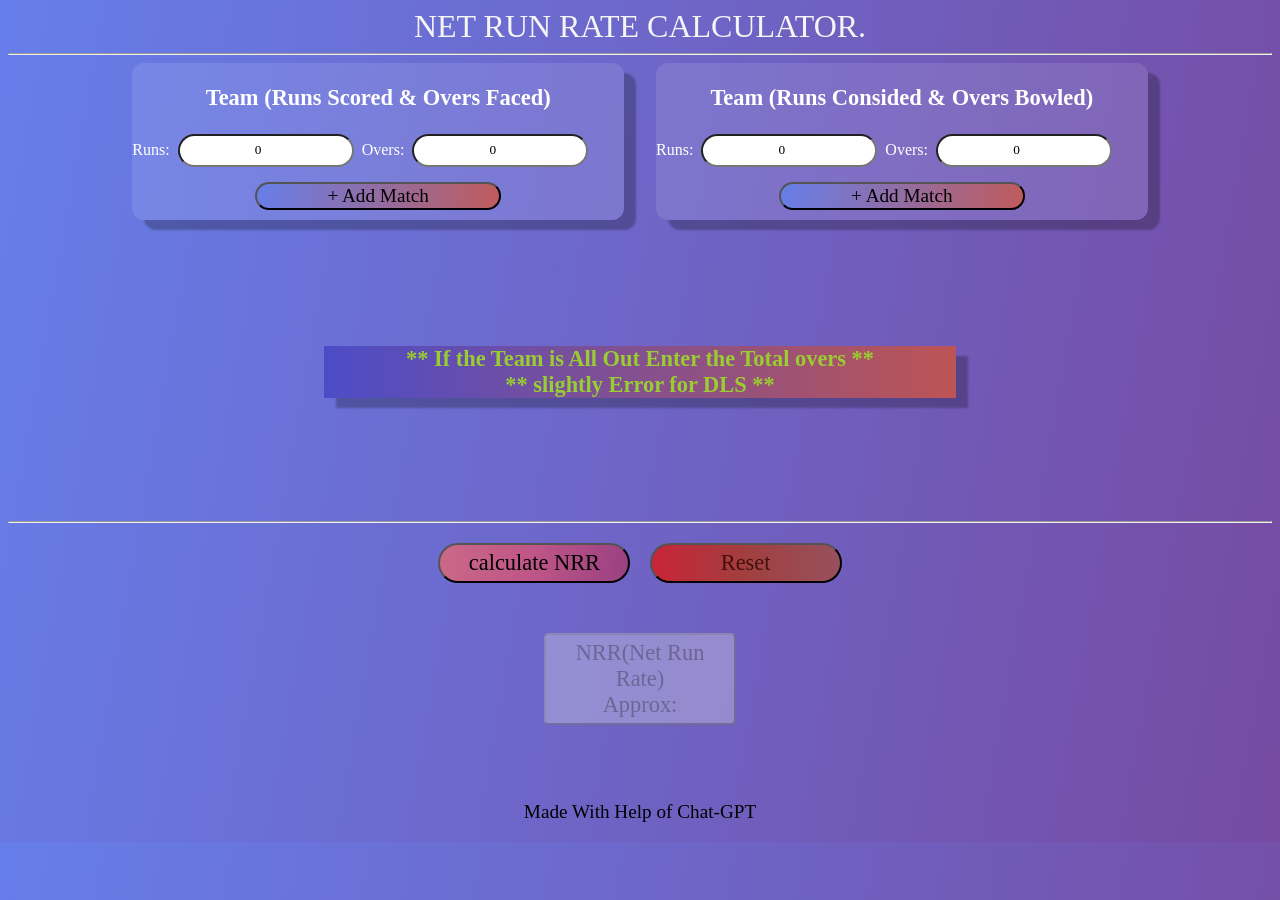
==== index.html @ ce38fd6c "Rename ipl nrr.html to index.html" ====
<!DOCTYPE html>
<html lang="en">

<head>
    <meta charset="UTF-8">
    <meta name="viewport" content="width=device-width, initial-scale=1.0">
    <title>Document</title>
    <link rel="stylesheet" href="ipl nrr.css">
</head>

<body>

    <header>
        NET RUN RATE CALCULATOR.
    </header>
    <hr>
    <main>
        <div class="container">
            <div class="teams" id="team-1">
                <h3>Team (Runs Scored & Overs Faced)</h3>
                <div class="runs-overs-inputs" id="runs-overs-inputs-team-1">
                    <div class="each-row" id="each-row-team-1">
                        <label for="runs">Runs:</label>
                        <input type="number" name="runs" id="runs" value="0" required class="team-1-runs" min="0">

                        <label for="overs">Overs:</label>
                        <input type="number" name="overs" id="overs" value="0" step="0.1" required class="team-1-overs"
                            min="0">
                        <button style="visibility:hidden;">X</button>
                    </div>
                </div>
                <button class="add-match" id="add-match-team-1" onclick="addMatchRow(1)"> + Add Match </button>
            </div>

            <div class="teams" id="team-2">
                <h3>Team (Runs Consided & Overs Bowled)</h3>
                <div class="runs-overs-inputs" id="runs-overs-inputs-team-2">
                    <div class="each-row" id="each-row-team-2">
                        <label for="runs">Runs:</label>
                        <input type="number" name="runs" id="runs" value="0" required class="team-1-runs" min="0">

                        <label for="overs">Overs:</label>
                        <input type="number" name="overs" id="overs" value="0" step="0.1" required class="team-1-overs"
                            min="0">
                        <button style="visibility:hidden;">X</button>
                    </div>

                </div>
                <button class="add-match" id="add-match-team-2" onclick="addMatchRow(2)"> + Add Match</button>
            </div>

        </div>
        <p id="note">** If the Team is All Out Enter the Total overs **
            <br>** slightly Error for DLS **
        </p>

    </main>
    <hr>
    <section>
        <button id="calculate-nrr" onclick="calculate()">calculate NRR</button>
        <button id="reset" onclick="reset()">Reset</button>
    </section>
    <section>
        <button id="output" disabled>NRR(Net Run Rate)<br> Approx:</button>
    </section>

    <footer style="text-align: center; font-size: 1.2rem; margin-top: 6%;">
        <p>Made With Help of Chat-GPT</p>
    </footer>

    <script src="ipl nrr.js"></script>
</body>

</html>
---- ipl nrr.css ----
* {
    font-family: 'Times New Roman', Times, serif;
}

body {
    background: linear-gradient(100deg, #667eea, #764ba2);
}

header {
    text-align: center;
    font-size: 2rem;
    color: whitesmoke;
}

main {
    min-height: 50vh;
}

.container {
    display: flex;
    flex-direction: row;
    justify-content: center;
    color: white;
    gap: 2rem;
}

.teams {
    background: rgba(255, 255, 255, 0.1);
    font-size: 1.2rem;
    border-radius: 12px;
    box-shadow: 12px 10px 2px rgba(0, 0, 0, 0.25);
    display: flex;
    flex-direction: column;
}

.teams h3 {
    background: rgba(255, 255, 255, 0);
    text-align: center;
    border: none;
}

.runs-overs-inputs {
    background: rgba(255, 255, 255, 0);
    display: flex;
    flex-direction: column;
    gap: 1rem;
}

.each-row {
    background: rgba(255, 255, 255, 0);
    font-size: 1rem;
    display: flex;
    flex-direction: row;
    align-items: center;
    height: 100%;
    gap: 0.5rem;
    margin-bottom: 5px;
}

.each-row label {
    background: rgba(255, 255, 255, 0);
}

.each-row input {
    height: 3vh;
    border-radius: 50px;
    text-align: center;
    background: white;
    width: 100%;
}

.each-row input:not(:valid) {
    outline: 3px solid red;
}

.each-row button {
    position: relative;
    top: -5%;
    left: -1%;
    border-radius: 50%;
    margin-right: 2px;
    height: 3vh;
    background: rgba(255, 0, 0, 0.5);
    box-shadow: none;
    color: white;
}

.each-row input:focus {
    box-shadow: 0 0 8px #00ff99;
}

.add-match {
    margin: 10px auto;
    border-radius: 50px;
    font-size: 1.2rem;
    box-shadow: none;
    background: linear-gradient(100deg, #667eea, rgb(192, 91, 91));
    transition: 'background' 0.5s ease-in;
    width: 50%;
}

.add-match:hover {
    background: linear-gradient(100deg, rgb(192, 91, 91), #667eea);
}

#delete {
    transition: background-color 0.5s ease-in;
}

#delete:hover {
    background-color: red;
}

#note {
    padding: 0;
    width: 50%;
    margin-top: 12%;
    margin-left: 50%;
    transform: translate(-50%, -50%);

    text-align: center;
    color: yellowgreen;
    font-size: 1.4rem;
    font-weight: 600;
    background: linear-gradient(to right, rgb(76, 76, 200), rgb(189, 84, 84));
    box-shadow: 12px 10px 2px rgba(0, 0, 0, 0.25);

    /* animation: name duration timing-function delay iteration-count direction fill-mode; */
    animation: scroll-text 8s ease-in-out infinite alternate;
}

@keyframes scroll-text {
    0% {
        transform: translateX(0%);
    }

    25% {
        transform: translateX(-50%);
    }

    50% {
        transform: translateX(-100%);
    }

    75% {
        transform: translateX(-50%);
    }

    100% {
        transform: translateX(0%);
    }
}

section {
    display: flex;
    flex-direction: row;
    flex-grow: 1fr 1fr;
    flex-wrap: wrap;
    gap: 1.2rem;
    margin-top: 20px;
    margin-bottom: 50px;
    justify-content: center;
    background: none;
    box-shadow: none;
}

section button {
    font-size: 1.4rem;
    padding: 5px;
    width: 15vw;
    border-radius: 20px;
    text-align: center;
}

#calculate-nrr {
    background: linear-gradient(100deg, rgba(227, 103, 115, 0.8), rgba(244, 74, 91, 0.6), rgba(218, 9, 30, 0.4));
    transition: "background" 0.5s ease-in-out;
}

#calculate-nrr:hover {
    background: linear-gradient(100deg, rgba(218, 9, 30, 0.8), rgba(244, 74, 91, 0.6), rgba(227, 103, 115, 0.4));
}

#reset {
    color: rgb(216, 29, 29);
    color: rgb(67, 15, 15);
    background: linear-gradient(90deg, rgba(223, 21, 21, 0.8), rgb(161, 63, 63), rgb(190, 68, 0, 0.5));
    transition: "background" 0.5s ease-in-out;
}

#reset:hover {
    background: linear-gradient(90deg, rgba(237, 124, 83, 1), rgba(199, 87, 87, 1), rgba(155, 42, 42, 1));
}

#output {
    border-radius: 5px;
}

@media (max-width: 800px) {
    .container {
        flex-direction: column;
        align-items: center;
    }

    .runs-overs-inputs {
        max-width: 100%;
    }

    .each-row button {
        top: -0.2vh;
        left: -1vw;
        border-radius: 50%;
        margin-right: 2px;
    }

    #note {
        width: 80%;
    }

    section {
        flex-direction: column;
        align-items: center;
    }

    section button {
        width: 80%;
    }
}
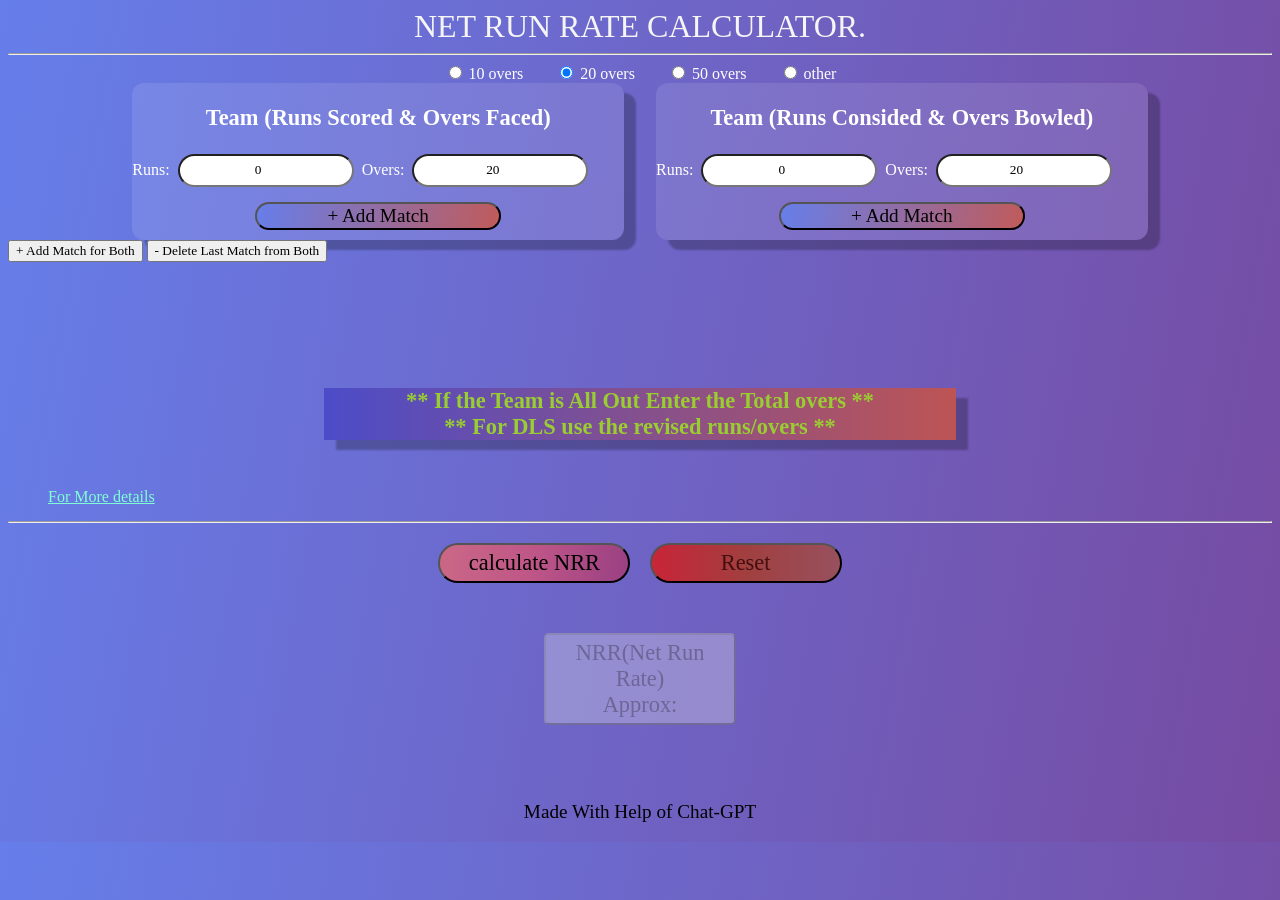
==== commit b53b5e77: "Update index.html" ====
--- a/index.html
+++ b/index.html
@@ -15,6 +15,24 @@
     </header>
     <hr>
     <main>
+        <div class="container" id="overs-select">
+            <label>
+                <input type="radio" name="over-no" id="over-no" value="10">
+                10 overs
+            </label>
+            <label>
+                <input type="radio" name="over-no" id="over-no" value="20" checked>
+                20 overs
+            </label>
+            <label>
+                <input type="radio" name="over-no" id="over-no" value="50">
+                50 overs
+            </label>
+            <label>
+                <input type="radio" name="over-no" id="over-no" value="0">
+                other
+            </label>
+        </div>
         <div class="container">
             <div class="teams" id="team-1">
                 <h3>Team (Runs Scored & Overs Faced)</h3>
@@ -24,7 +42,7 @@
                         <input type="number" name="runs" id="runs" value="0" required class="team-1-runs" min="0">
 
                         <label for="overs">Overs:</label>
-                        <input type="number" name="overs" id="overs" value="0" step="0.1" required class="team-1-overs"
+                        <input type="number" name="overs" id="overs" value="20" step="0.1" required class="team-1-overs"
                             min="0">
                         <button style="visibility:hidden;">X</button>
                     </div>
@@ -40,7 +58,7 @@
                         <input type="number" name="runs" id="runs" value="0" required class="team-1-runs" min="0">
 
                         <label for="overs">Overs:</label>
-                        <input type="number" name="overs" id="overs" value="0" step="0.1" required class="team-1-overs"
+                        <input type="number" name="overs" id="overs" value="20" step="0.1" required class="team-1-overs"
                             min="0">
                         <button style="visibility:hidden;">X</button>
                     </div>
@@ -50,10 +68,19 @@
             </div>
 
         </div>
+        <div class="both">
+            <button id="add-for-both" onclick="addForBoth()">+ Add Match for Both</button>
+            <button id="delete-for-both" onclick="deleteForBoth()">- Delete Last Match from Both</button>
+        </div>
         <p id="note">** If the Team is All Out Enter the Total overs **
-            <br>** slightly Error for DLS **
+            <br>** For DLS use the revised runs/overs **
         </p>
-
+        <blockquote>
+            <a href="https://www.cricindeed.com/how-nrr-calculated-in-cricket#rain-image" target="_blank"
+                style="color: aquamarine;">
+                For More details
+            </a>
+        </blockquote>
     </main>
     <hr>
     <section>
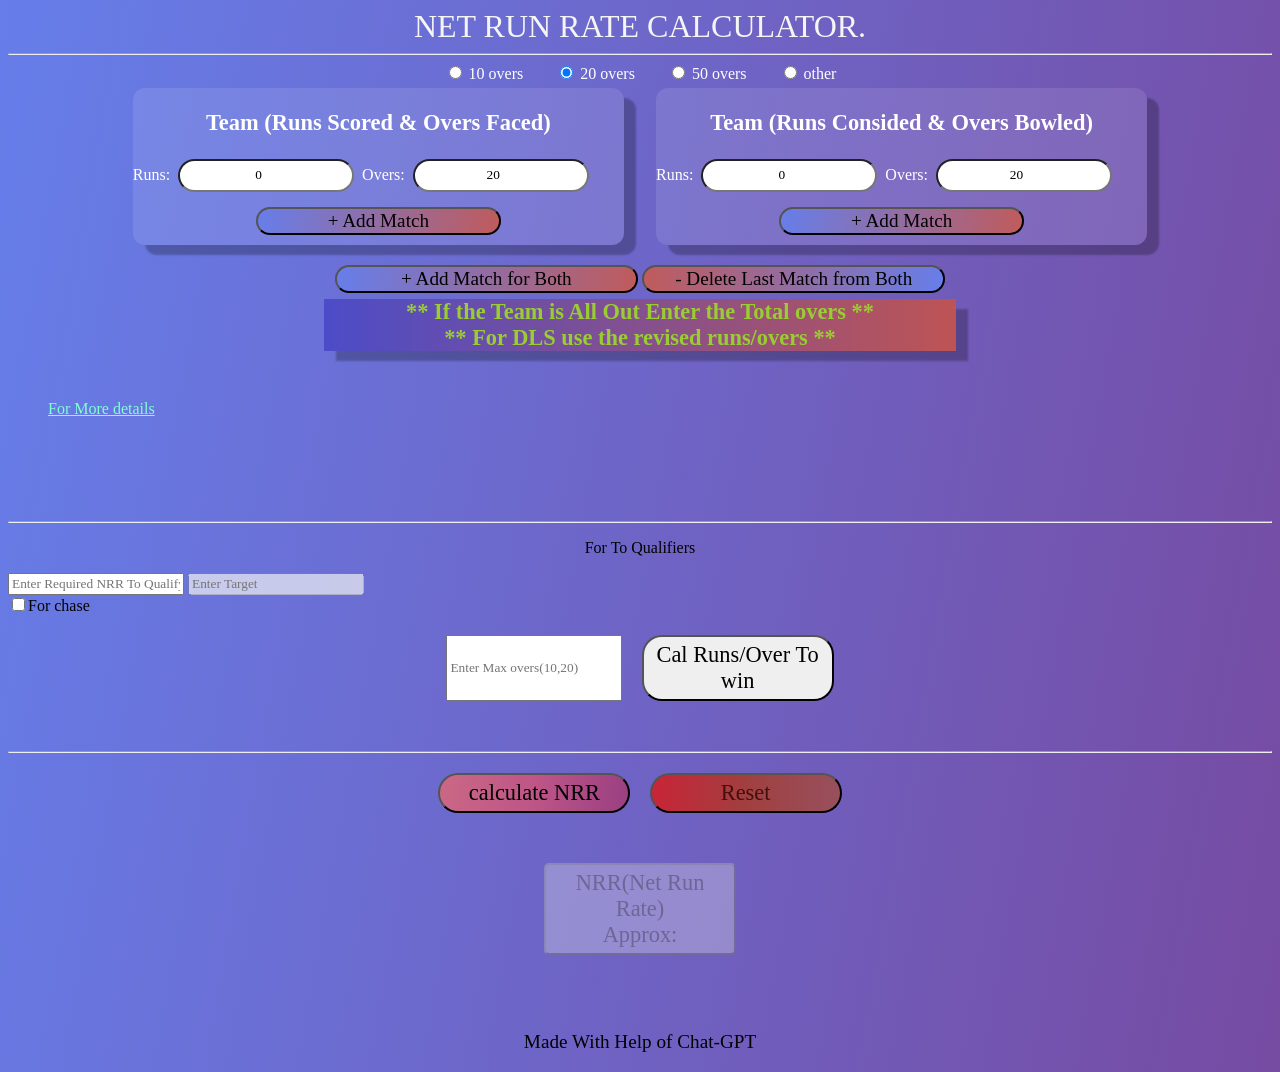
==== commit ba9612bf: "Update index.html" ====
--- a/index.html
+++ b/index.html
@@ -4,7 +4,9 @@
 <head>
     <meta charset="UTF-8">
     <meta name="viewport" content="width=device-width, initial-scale=1.0">
-    <title>Document</title>
+    <title>Net Run Rate Calculator</title>
+    <link rel="stylesheet" href="https://pyscript.net/releases/2024.1.1/core.css">
+    <script type="module" src="https://pyscript.net/releases/2024.1.1/core.js"></script>
     <link rel="stylesheet" href="ipl nrr.css">
 </head>
 
@@ -83,6 +85,20 @@
         </blockquote>
     </main>
     <hr>
+    <p style="text-align: center;">For To Qualifiers</p>
+    <aside class="input-rnn">
+        <input type="text" id="RNRR" placeholder="Enter Required NRR To Qualify" title="Net Run Rate"
+            autocomplete="off">
+
+        <input type="text" name="target" id="target" disabled placeholder="Enter Target" autocomplete="off">
+
+    </aside>
+    <label id="label-for-target"><input type="checkbox" name="target-checkbox" id="target-checkbox">For chase</label>
+    <section>
+        <input type="text" id="max-overs" placeholder="Enter Max overs(10,20)" autocomplete="off">
+        <button py-click="on_click" id="calc-runs-overs">Cal Runs/Over To win</button>
+    </section>
+    <hr>
     <section>
         <button id="calculate-nrr" onclick="calculate()">calculate NRR</button>
         <button id="reset" onclick="reset()">Reset</button>
@@ -95,7 +111,9 @@
         <p>Made With Help of Chat-GPT</p>
     </footer>
 
-    <script src="ipl nrr.js"></script>
+
+    <script src="main.py" type="py" config="./py-script.json"></script>
+    <script src="./ipl nrr.js"></script>
 </body>
 
 </html>
--- a/ipl nrr.css
+++ b/ipl nrr.css
@@ -14,6 +14,10 @@
 
 main {
     min-height: 50vh;
+}
+
+#overs-select {
+    margin-bottom: 5px;
 }
 
 .container {
@@ -74,6 +78,7 @@
 }
 
 .each-row button {
+    font-size: 0.8rem;
     position: relative;
     top: -5%;
     left: -1%;
@@ -89,7 +94,8 @@
     box-shadow: 0 0 8px #00ff99;
 }
 
-.add-match {
+.add-match,
+.both button {
     margin: 10px auto;
     border-radius: 50px;
     font-size: 1.2rem;
@@ -99,8 +105,21 @@
     width: 50%;
 }
 
-.add-match:hover {
+.both button {
+    width: 24%;
+}
+
+#delete-for-both {
     background: linear-gradient(100deg, rgb(192, 91, 91), #667eea);
+}
+
+.add-match:hover,
+.both button:hover {
+    background: linear-gradient(100deg, rgb(192, 91, 91), #667eea);
+}
+
+#delete-for-both:hover {
+    background: linear-gradient(100deg, #667eea, rgb(192, 91, 91))
 }
 
 #delete {
@@ -109,12 +128,16 @@
 
 #delete:hover {
     background-color: red;
+}
+
+.both {
+    margin-top: 10px;
+    text-align: center;
 }
 
 #note {
     padding: 0;
     width: 50%;
-    margin-top: 12%;
     margin-left: 50%;
     transform: translate(-50%, -50%);
 
@@ -225,4 +248,4 @@
     section button {
         width: 80%;
     }
-}+}
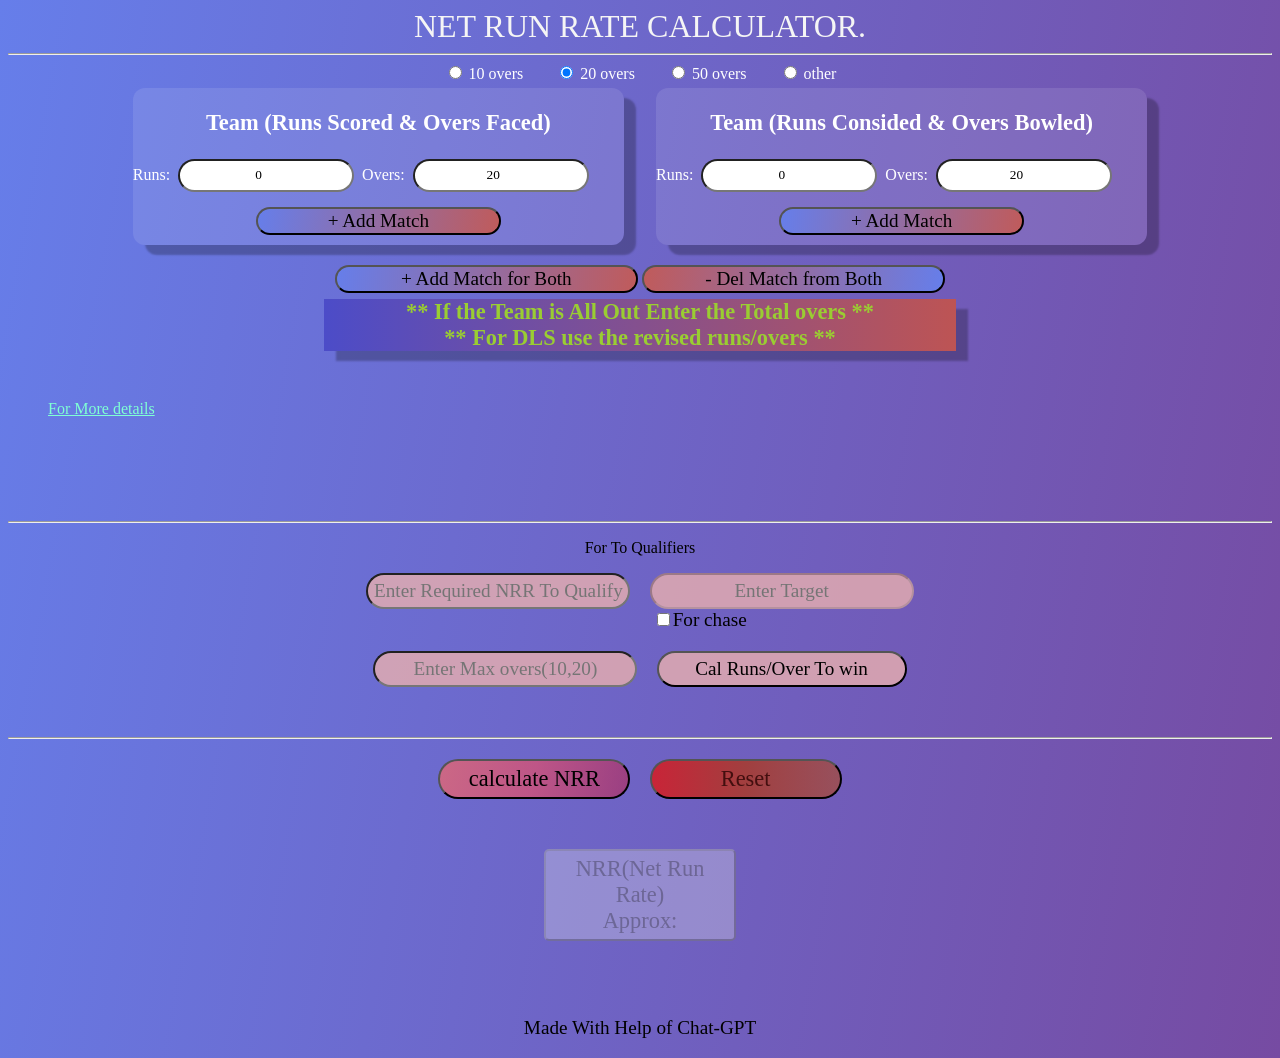
==== commit 39fdd554: "Update index.html" ====
--- a/index.html
+++ b/index.html
@@ -72,7 +72,7 @@
         </div>
         <div class="both">
             <button id="add-for-both" onclick="addForBoth()">+ Add Match for Both</button>
-            <button id="delete-for-both" onclick="deleteForBoth()">- Delete Last Match from Both</button>
+            <button id="delete-for-both" onclick="deleteForBoth()">- Del Match from Both</button>
         </div>
         <p id="note">** If the Team is All Out Enter the Total overs **
             <br>** For DLS use the revised runs/overs **
--- a/ipl nrr.css
+++ b/ipl nrr.css
@@ -135,6 +135,31 @@
     text-align: center;
 }
 
+aside {
+    display: flex;
+    flex-direction: row;
+    justify-content: center;
+    gap: 1.2rem;
+}
+
+aside input,
+#calc-runs-overs,
+#max-overs {
+    font-size: 1.2rem;
+    padding: 5px;
+    border-radius: 50px;
+    text-align: center;
+    width: 250px;
+    background-color: rgba(233, 175, 175, 0.8);
+}
+
+#label-for-target {
+    position: relative;
+    left: 51%;
+    font-size: 1.2rem;
+}
+
+
 #note {
     padding: 0;
     width: 50%;
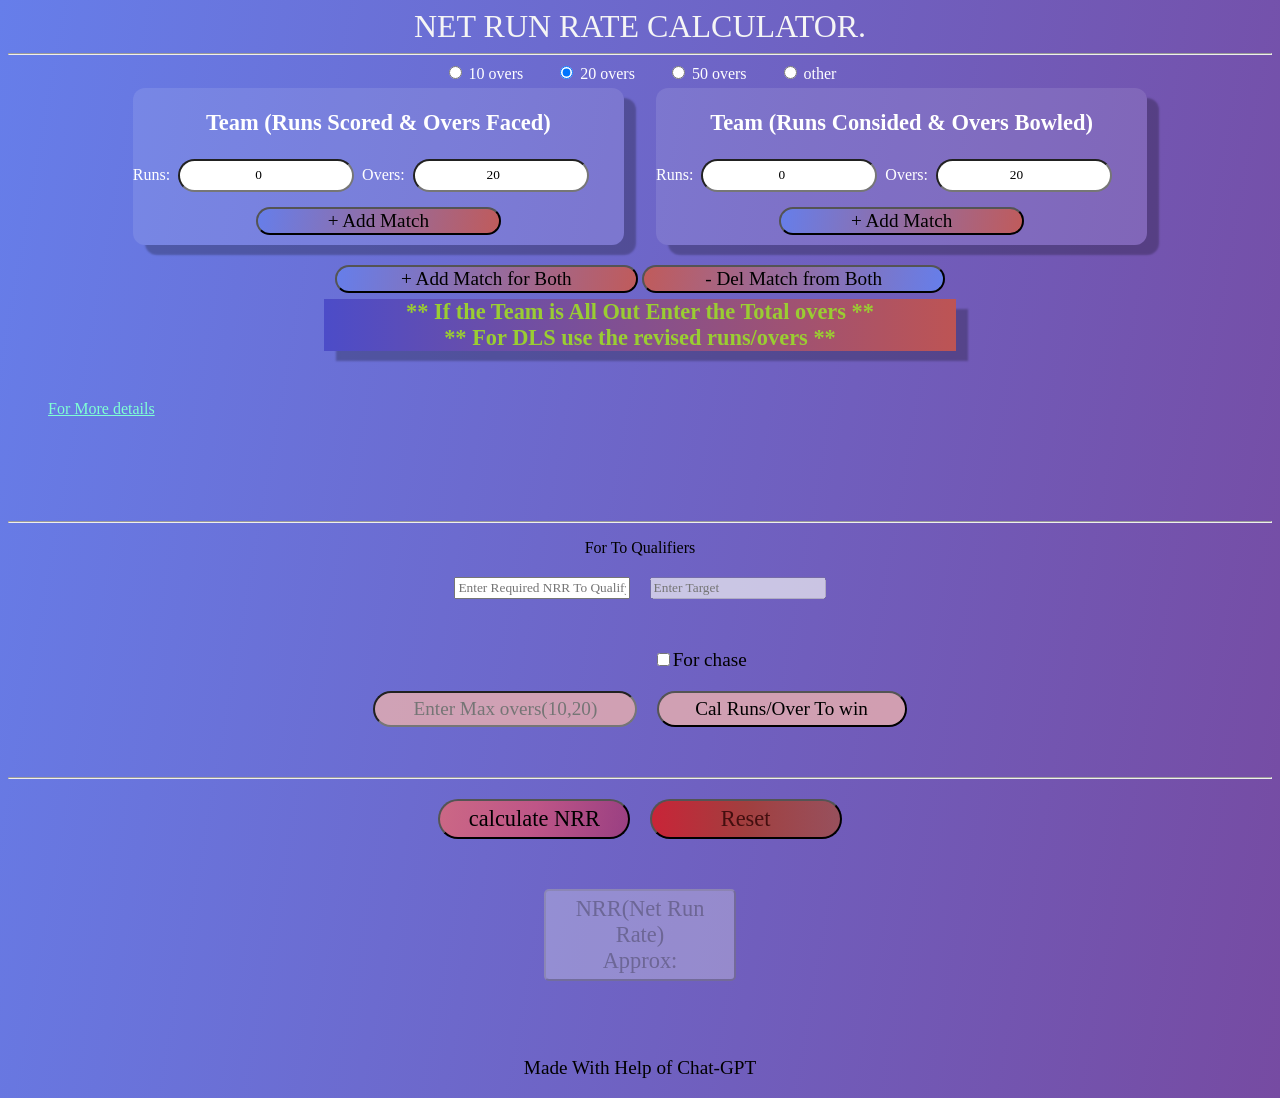
==== commit ad98177e: "Update index.html" ====
--- a/index.html
+++ b/index.html
@@ -86,13 +86,13 @@
     </main>
     <hr>
     <p style="text-align: center;">For To Qualifiers</p>
-    <aside class="input-rnn">
+    <section class="input-rnn">
         <input type="text" id="RNRR" placeholder="Enter Required NRR To Qualify" title="Net Run Rate"
             autocomplete="off">
 
         <input type="text" name="target" id="target" disabled placeholder="Enter Target" autocomplete="off">
 
-    </aside>
+    </section>
     <label id="label-for-target"><input type="checkbox" name="target-checkbox" id="target-checkbox">For chase</label>
     <section>
         <input type="text" id="max-overs" placeholder="Enter Max overs(10,20)" autocomplete="off">
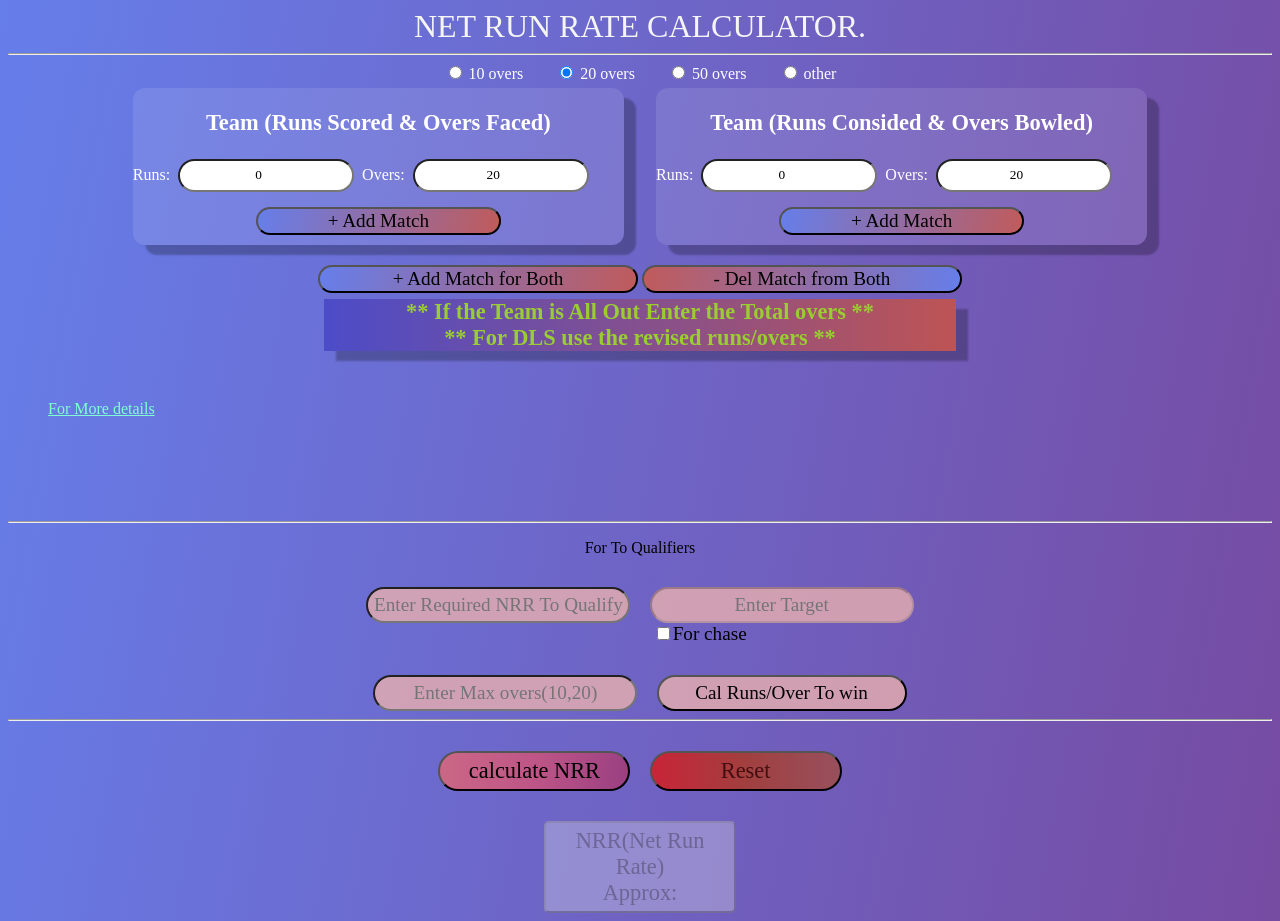
==== commit 710b425c: "First commit 28-05-2024 15:45:00" ====
--- a/index.html
+++ b/index.html
@@ -107,13 +107,11 @@
         <button id="output" disabled>NRR(Net Run Rate)<br> Approx:</button>
     </section>
 
-    <footer style="text-align: center; font-size: 1.2rem; margin-top: 6%;">
-        <p>Made With Help of Chat-GPT</p>
-    </footer>
+    <footer></footer>
 
 
     <script src="main.py" type="py" config="./py-script.json"></script>
     <script src="./ipl nrr.js"></script>
 </body>
 
-</html>
+</html>
--- a/ipl nrr.css
+++ b/ipl nrr.css
@@ -94,6 +94,11 @@
     box-shadow: 0 0 8px #00ff99;
 }
 
+.both {
+    margin-top: 10px;
+    text-align: center;
+}
+
 .add-match,
 .both button {
     margin: 10px auto;
@@ -106,7 +111,7 @@
 }
 
 .both button {
-    width: 24%;
+    width: 20rem;
 }
 
 #delete-for-both {
@@ -130,19 +135,15 @@
     background-color: red;
 }
 
-.both {
-    margin-top: 10px;
-    text-align: center;
-}
-
-aside {
+
+section {
     display: flex;
     flex-direction: row;
     justify-content: center;
     gap: 1.2rem;
 }
 
-aside input,
+section input,
 #calc-runs-overs,
 #max-overs {
     font-size: 1.2rem;
@@ -155,6 +156,7 @@
 
 #label-for-target {
     position: relative;
+    top: -100%;
     left: 51%;
     font-size: 1.2rem;
 }
@@ -205,8 +207,7 @@
     flex-grow: 1fr 1fr;
     flex-wrap: wrap;
     gap: 1.2rem;
-    margin-top: 20px;
-    margin-bottom: 50px;
+    margin-top: 30px;
     justify-content: center;
     background: none;
     box-shadow: none;
@@ -250,6 +251,7 @@
         align-items: center;
     }
 
+
     .runs-overs-inputs {
         max-width: 100%;
     }
@@ -265,6 +267,11 @@
         width: 80%;
     }
 
+    #label-for-target {
+        position: relative;
+        left: 40%;
+    }
+
     section {
         flex-direction: column;
         align-items: center;
@@ -273,4 +280,4 @@
     section button {
         width: 80%;
     }
-}
+}
